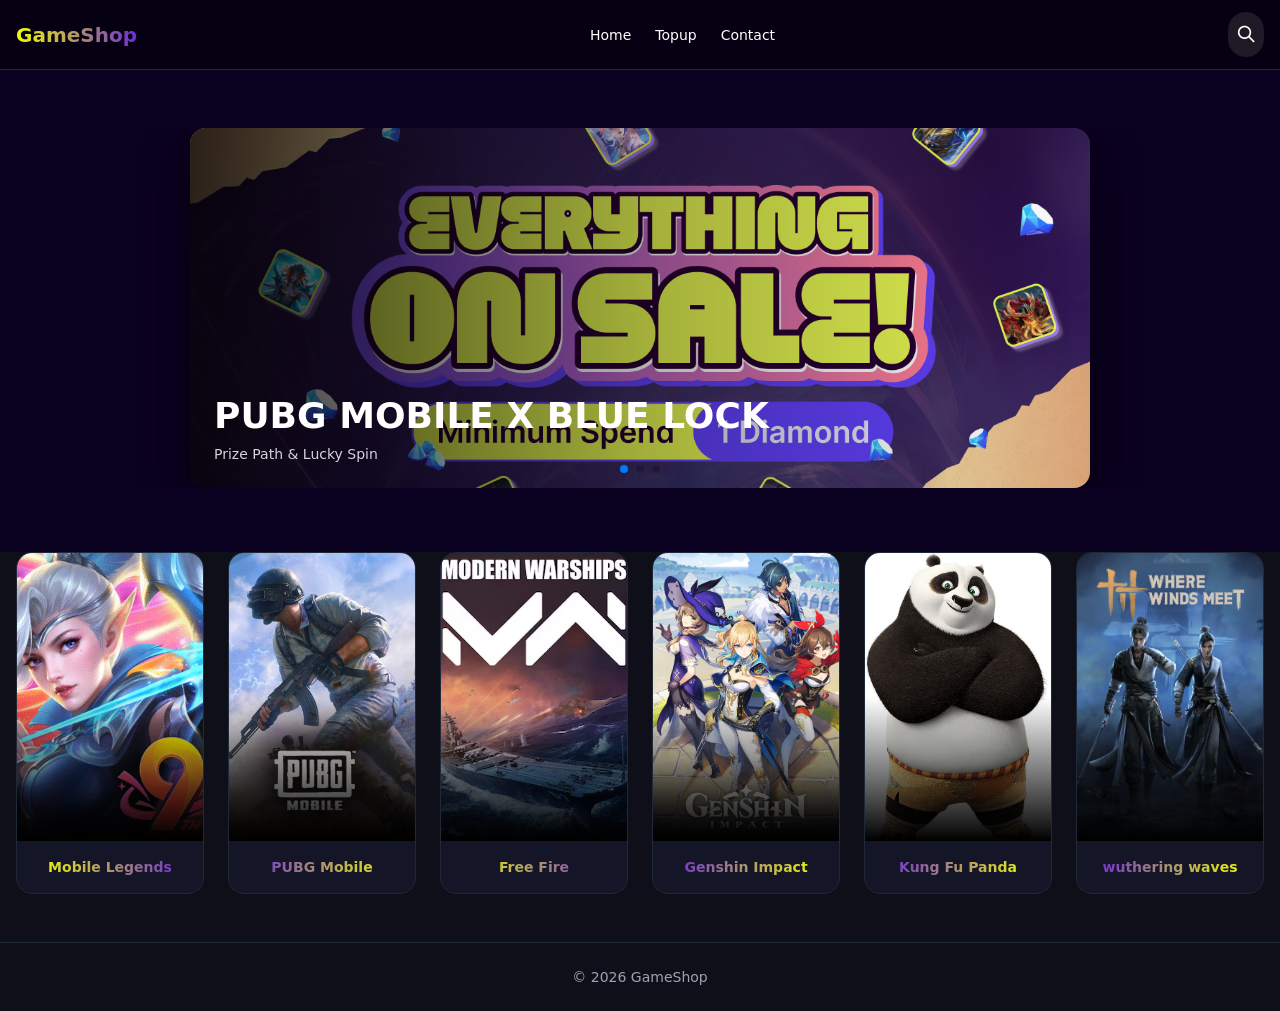
==== index.html @ 38ab4262 "Change" ====
<!doctype html>
<html lang="en">

<head>
    <meta charset="UTF-8" />
    <meta name="viewport" content="width=device-width, initial-scale=1.0" />

    <title>Game Shop</title>

    <script src="./static/js/tailwind.min.js"></script>

    <link rel="stylesheet" href="./static/css/tabler.min.css">
    <link rel="stylesheet" href="./static/css/swiper.min.css" />
    <link rel="stylesheet" href="./static/css/style.css">
    <script src="./static/js/swiper.min.js"></script>
    <script src="./static/js/script.js"></script>

</head>




<body class="bg-darkBg text-white">

    <header class="bg-black/40 backdrop-blur-lg border-b border-gray-800 fixed w-full z-50">
        <div class="max-w-7xl mx-auto px-4 py-3 flex items-center justify-between">
            <h1 class="text-xl font-bold bg-gradient-to-r from-neoYellow to-neoPurple bg-clip-text text-transparent">
                GameShop
            </h1>


            <nav class="hidden md:flex gap-6 text-sm">
                <a href="#" class="hover:text-neoYellow">Home</a>
                <a href="#" class="hover:text-neoYellow">Topup</a>
                <a href="#" class="hover:text-neoYellow">Contact</a>
            </nav>


            <div class="flex items-center gap-3">

                <button onclick="toggleSearch()" class="p-2 rounded-full bg-white/10 backdrop-blur-md">
                    <i class="ti ti-search text-white text-xl"></i>
                </button>


                <button onclick="toggleMenu()" class="md:hidden p-2 rounded-full bg-white/10">
                    <i class="ti ti-menu-2 text-white text-xl"></i>
                </button>
            </div>
        </div>


        <div id="mobileMenu" class="hidden md:hidden px-4 pb-4">
            <a href="#" class="block py-2 border-b border-gray-700">Home</a>
            <a href="#" class="block py-2 border-b border-gray-700">Topup</a>
            <a href="#" class="block py-2">Contact</a>
        </div>
    </header>

    <section class="bg-[#0b0120] pt-32 pb-16 overflow-hidden">

        <!-- pt-32 = navbar space fix -->

        <div class="swiper mySwiper px-4">

            <div class="swiper-wrapper">

                <!-- SLIDE -->
                <div class="swiper-slide !flex justify-center">
                    <div class="relative w-[900px] h-[360px] 
                    max-md:w-[92%] max-md:h-[220px]
                    rounded-2xl overflow-hidden
                    shadow-[0_20px_50px_rgba(0,0,0,0.45)]
                    transition-all duration-300">

                        <img src="./image/slider.jpg" class="w-full h-full object-cover" />

                        <!-- overlay -->
                        <div class="absolute inset-0 
                      bg-gradient-to-r 
                      from-black/80 via-black/30 to-transparent"></div>

                        <!-- text -->
                        <div class="absolute bottom-6 left-6 text-white z-10">
                            <h2 class="text-3xl md:text-4xl font-bold">
                                PUBG MOBILE X BLUE LOCK
                            </h2>
                            <p class="mt-2 text-sm text-gray-300">
                                Prize Path & Lucky Spin
                            </p>
                        </div>

                    </div>
                </div>

                <!-- SLIDE -->
                <div class="swiper-slide !flex justify-center">
                    <div class="relative w-[900px] h-[360px] 
                    max-md:w-[92%] max-md:h-[220px]
                    rounded-2xl overflow-hidden
                    shadow-[0_20px_50px_rgba(0,0,0,0.45)]
                    transition-all duration-300">

                        <img src="./image/slider-2.png" class="w-full h-full object-cover" />

                        <div class="absolute inset-0 bg-gradient-to-r from-black/80 via-black/30 to-transparent"></div>

                        <div class="absolute bottom-6 left-6 text-white z-10">
                            <h2 class="text-3xl md:text-4xl font-bold">
                                Mobile Legends
                            </h2>
                            <p class="mt-2 text-sm text-gray-300">
                                Fast & Cheap Diamonds
                            </p>
                        </div>

                    </div>
                </div>

                <!-- SLIDE -->
                <div class="swiper-slide !flex justify-center">
                    <div class="relative w-[900px] h-[360px] 
                    max-md:w-[92%] max-md:h-[220px]
                    rounded-2xl overflow-hidden
                    shadow-[0_20px_50px_rgba(0,0,0,0.45)]
                    transition-all duration-300">

                        <img src="./image/slider-3.jpg" class="w-full h-full object-cover" />

                        <div class="absolute inset-0 bg-gradient-to-r from-black/80 via-black/30 to-transparent"></div>

                        <div class="absolute bottom-6 left-6 text-white z-10">
                            <h2 class="text-3xl md:text-4xl font-bold">
                                Genshin Impact
                            </h2>
                            <p class="mt-2 text-sm text-gray-300">
                                Genesis Crystal
                            </p>
                        </div>

                    </div>
                </div>

            </div>

            <!-- dots -->
            <div class="swiper-pagination mt-6"></div>

        </div>

    </section>
    <div id="searchBox" class="hidden fixed top-16 left-0 w-full px-4 z-40">
        <div class="max-w-7xl mx-auto bg-[#151528] border border-gray-800 rounded-xl p-3 flex items-center shadow-lg">
            <i class="ri-search-line text-gray-400 mr-2"></i>
            <input type="text" placeholder="Search game..."
                class="w-full bg-transparent outline-none text-sm placeholder-gray-400" />
        </div>
    </div>


    <section class="max-w-7xl mx-auto px-4 pb-12">
        <div class="grid grid-cols-2 md:grid-cols-6 gap-6">

            <div class="rounded-2xl overflow-hidden border border-gray-800 bg-[#151528] hover:scale-105 transition">
                <div class="h-72 relative">
                    <!-- HEIGHT ↑ -->
                    <img src="./image/mlbb.png" class="w-full h-full object-cover" />

                    <div class="absolute inset-0 bg-gradient-to-t from-black via-transparent"></div>
                </div>

                <div class="p-4">
                    <h3
                        class="text-center font-semibold text-sm bg-gradient-to-r from-neoYellow to-neoPurple bg-clip-text text-transparent">
                        Mobile Legends
                    </h3>
                </div>
            </div>


            <div class="rounded-2xl overflow-hidden border border-gray-800 bg-[#151528] hover:scale-105 transition">
                <div class="h-72 relative">
                    <img src="./image/pubg.jpg" class="w-full h-full object-cover" />
                    <div class="absolute inset-0 bg-gradient-to-t from-black via-transparent"></div>
                </div>

                <div class="p-4">
                    <h3
                        class="text-center font-semibold text-sm bg-gradient-to-r from-neoPurple to-neoYellow bg-clip-text text-transparent">
                        PUBG Mobile
                    </h3>
                </div>
            </div>


            <div class="rounded-2xl overflow-hidden border border-gray-800 bg-[#151528] hover:scale-105 transition">
                <div class="h-72 relative">
                    <img src="./image/mv.avif" class="w-full h-full object-cover" />
                    <div class="absolute inset-0 bg-gradient-to-t from-black via-transparent"></div>
                </div>

                <div class="p-4">
                    <h3
                        class="text-center font-semibold text-sm bg-gradient-to-r from-neoYellow to-neoPurple bg-clip-text text-transparent">
                        Free Fire
                    </h3>
                </div>
            </div>


            <div class="rounded-2xl overflow-hidden border border-gray-800 bg-[#151528] hover:scale-105 transition">
                <div class="h-72 relative">
                    <img src="./image/guneshin.jpg" class="w-full h-full object-cover" />
                    <div class="absolute inset-0 bg-gradient-to-t from-black via-transparent"></div>
                </div>

                <div class="p-4">
                    <h3
                        class="text-center font-semibold text-sm bg-gradient-to-r from-neoPurple to-neoYellow bg-clip-text text-transparent">
                        Genshin Impact
                    </h3>
                </div>
            </div>
            <div class="rounded-2xl overflow-hidden border border-gray-800 bg-[#151528] hover:scale-105 transition">
                <div class="h-72 relative">
                    <img src="./image/kung.jpg" class="w-full h-full object-cover" />
                    <div class="absolute inset-0 bg-gradient-to-t from-black via-transparent"></div>
                </div>

                <div class="p-4">
                    <h3
                        class="text-center font-semibold text-sm bg-gradient-to-r from-neoPurple to-neoYellow bg-clip-text text-transparent">
                        Kung Fu Panda
                    </h3>
                </div>
            </div>
            <div class="rounded-2xl overflow-hidden border border-gray-800 bg-[#151528] hover:scale-105 transition">
                <div class="h-72 relative">
                    <img src="./image/where.avif" class="w-full h-full object-cover" />
                    <div class="absolute inset-0 bg-gradient-to-t from-black via-transparent"></div>
                </div>

                <div class="p-4">
                    <h3
                        class="text-center font-semibold text-sm bg-gradient-to-r from-neoPurple to-neoYellow bg-clip-text text-transparent">
                        wuthering waves
                    </h3>
                </div>
            </div>
        </div>
    </section>


    <footer class="border-t border-gray-800 py-6 text-center text-gray-400 text-sm">
        © 2026 GameShop
    </footer>
    <script>
        var swiper = new Swiper(".mySwiper", {
            loop: true,
            centeredSlides: true,
            slidesPerView: "auto",
            spaceBetween: 20,

            autoplay: {
                delay: 3000,
            },

            pagination: {
                el: ".swiper-pagination",
                clickable: true,
            },
        });
    </script>
</body>

</html>
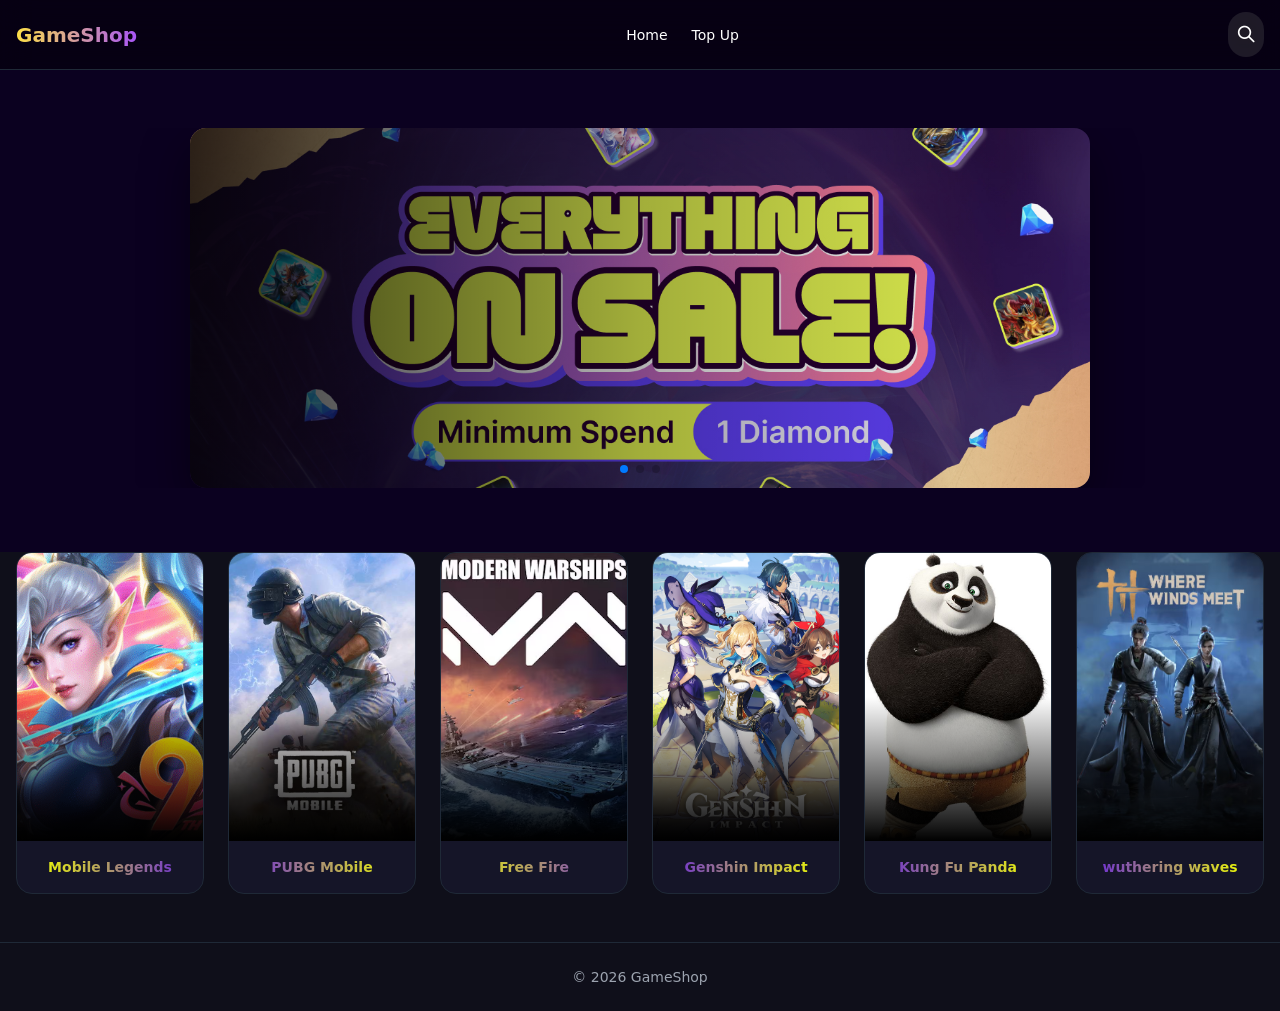
==== commit 3aa060be: "Top Up" ====
--- a/index.html
+++ b/index.html
@@ -1,5 +1,6 @@
-<!doctype html>
+<!DOCTYPE html>
 <html lang="en">
+
 
 <head>
     <meta charset="UTF-8" />
@@ -7,38 +8,36 @@
 
     <title>Game Shop</title>
 
-    <script src="./static/js/tailwind.min.js"></script>
-
-    <link rel="stylesheet" href="./static/css/tabler.min.css">
-    <link rel="stylesheet" href="./static/css/swiper.min.css" />
-    <link rel="stylesheet" href="./static/css/style.css">
-    <script src="./static/js/swiper.min.js"></script>
-    <script src="./static/js/script.js"></script>
+
+    <script src="js/tailwind.min.js"></script>
+    <link rel="stylesheet" href="css/tabler.min.css" type="text/css" />
+    <link rel="stylesheet" href="css/swiper.min.css" type="text/css" />
 
 </head>
 
-
-
-
 <body class="bg-darkBg text-white">
-
-    <header class="bg-black/40 backdrop-blur-lg border-b border-gray-800 fixed w-full z-50">
+    <header class="bg-black/40 backdrop-blur-lg border-b border-gray-800 fixed top-0 w-full z-50">
         <div class="max-w-7xl mx-auto px-4 py-3 flex items-center justify-between">
-            <h1 class="text-xl font-bold bg-gradient-to-r from-neoYellow to-neoPurple bg-clip-text text-transparent">
+            <!-- LOGO -->
+            <h1 class="text-xl font-bold bg-gradient-to-r from-yellow-300 to-purple-500 bg-clip-text text-transparent">
                 GameShop
             </h1>
 
-
-            <nav class="hidden md:flex gap-6 text-sm">
-                <a href="#" class="hover:text-neoYellow">Home</a>
-                <a href="#" class="hover:text-neoYellow">Topup</a>
-                <a href="#" class="hover:text-neoYellow">Contact</a>
+            <!-- DESKTOP MENU -->
+            <nav class="hidden md:flex gap-6 text-sm text-white">
+                <a href="index.html" class="hover:text-yellow-300 transition">
+                    Home
+                </a>
+
+                <a href="topup.html" class="hover:text-yellow-300 transition">
+                    Top Up
+                </a>
             </nav>
 
 
             <div class="flex items-center gap-3">
 
-                <button onclick="toggleSearch()" class="p-2 rounded-full bg-white/10 backdrop-blur-md">
+                    <button onclick="toggleSearch()" class="p-2 rounded-full bg-white/10 backdrop-blur-md">
                     <i class="ti ti-search text-white text-xl"></i>
                 </button>
 
@@ -48,106 +47,94 @@
                 </button>
             </div>
         </div>
-
-
-        <div id="mobileMenu" class="hidden md:hidden px-4 pb-4">
-            <a href="#" class="block py-2 border-b border-gray-700">Home</a>
-            <a href="#" class="block py-2 border-b border-gray-700">Topup</a>
-            <a href="#" class="block py-2">Contact</a>
-        </div>
     </header>
 
+    <div id="overlay" onclick="toggleMenu()" class="fixed inset-0 bg-black/60 z-40 hidden"></div>
+
+
+    <div id="mobileMenu"
+        class="fixed top-0 right-[-100%] w-[280px] h-full bg-[#14052d] z-50 transition-all duration-300 shadow-2xl">
+
+        <div class="flex items-center justify-between p-5 border-b border-purple-500/20">
+            <h2 class="text-xl font-bold text-white">Menu</h2>
+
+            <button onclick="toggleMenu()">
+                <i class="ti ti-x text-white text-3xl"></i>
+            </button>
+        </div>
+
+
+        <div class="p-5 flex flex-col gap-4 text-white">
+            <a href="index.html" class="bg-white/5 hover:bg-purple-600 px-4 py-4 rounded-2xl transition">
+                Home
+            </a>
+
+            <a href="topup.html" class="bg-white/5 hover:bg-purple-600 px-4 py-4 rounded-2xl transition">
+                Top Up
+            </a>
+        </div>
+
+
+        <div class="absolute bottom-6 left-0 w-full px-5">
+            <div class="grid grid-cols-2 gap-3">
+                <a href="#" class="bg-white/10 text-white py-3 rounded-xl text-center">
+                    Login
+                </a>
+
+                <a href="#" class="bg-purple-600 hover:bg-purple-700 text-white py-3 rounded-xl text-center">
+                    Sign Up
+                </a>
+            </div>
+        </div>
+    </div>
+
     <section class="bg-[#0b0120] pt-32 pb-16 overflow-hidden">
 
-        <!-- pt-32 = navbar space fix -->
 
         <div class="swiper mySwiper px-4">
-
             <div class="swiper-wrapper">
 
-                <!-- SLIDE -->
                 <div class="swiper-slide !flex justify-center">
-                    <div class="relative w-[900px] h-[360px] 
-                    max-md:w-[92%] max-md:h-[220px]
-                    rounded-2xl overflow-hidden
-                    shadow-[0_20px_50px_rgba(0,0,0,0.45)]
-                    transition-all duration-300">
-
+                    <div
+                        class="relative w-[900px] h-[360px] max-md:w-[92%] max-md:h-[220px] rounded-2xl overflow-hidden shadow-[0_20px_50px_rgba(0,0,0,0.45)] transition-all duration-300">
                         <img src="./image/slider.jpg" class="w-full h-full object-cover" />
 
-                        <!-- overlay -->
-                        <div class="absolute inset-0 
-                      bg-gradient-to-r 
-                      from-black/80 via-black/30 to-transparent"></div>
-
-                        <!-- text -->
-                        <div class="absolute bottom-6 left-6 text-white z-10">
-                            <h2 class="text-3xl md:text-4xl font-bold">
-                                PUBG MOBILE X BLUE LOCK
-                            </h2>
-                            <p class="mt-2 text-sm text-gray-300">
-                                Prize Path & Lucky Spin
-                            </p>
-                        </div>
-
+
+                        <div class="absolute inset-0 bg-gradient-to-r from-black/80 via-black/30 to-transparent"></div>
+
+
+                        
                     </div>
                 </div>
 
-                <!-- SLIDE -->
+
                 <div class="swiper-slide !flex justify-center">
-                    <div class="relative w-[900px] h-[360px] 
-                    max-md:w-[92%] max-md:h-[220px]
-                    rounded-2xl overflow-hidden
-                    shadow-[0_20px_50px_rgba(0,0,0,0.45)]
-                    transition-all duration-300">
-
+                    <div
+                        class="relative w-[900px] h-[360px] max-md:w-[92%] max-md:h-[220px] rounded-2xl overflow-hidden shadow-[0_20px_50px_rgba(0,0,0,0.45)] transition-all duration-300">
                         <img src="./image/slider-2.png" class="w-full h-full object-cover" />
 
                         <div class="absolute inset-0 bg-gradient-to-r from-black/80 via-black/30 to-transparent"></div>
 
-                        <div class="absolute bottom-6 left-6 text-white z-10">
-                            <h2 class="text-3xl md:text-4xl font-bold">
-                                Mobile Legends
-                            </h2>
-                            <p class="mt-2 text-sm text-gray-300">
-                                Fast & Cheap Diamonds
-                            </p>
-                        </div>
-
+                       
                     </div>
                 </div>
 
-                <!-- SLIDE -->
+
                 <div class="swiper-slide !flex justify-center">
-                    <div class="relative w-[900px] h-[360px] 
-                    max-md:w-[92%] max-md:h-[220px]
-                    rounded-2xl overflow-hidden
-                    shadow-[0_20px_50px_rgba(0,0,0,0.45)]
-                    transition-all duration-300">
-
+                    <div
+                        class="relative w-[900px] h-[360px] max-md:w-[92%] max-md:h-[220px] rounded-2xl overflow-hidden shadow-[0_20px_50px_rgba(0,0,0,0.45)] transition-all duration-300">
                         <img src="./image/slider-3.jpg" class="w-full h-full object-cover" />
 
                         <div class="absolute inset-0 bg-gradient-to-r from-black/80 via-black/30 to-transparent"></div>
 
-                        <div class="absolute bottom-6 left-6 text-white z-10">
-                            <h2 class="text-3xl md:text-4xl font-bold">
-                                Genshin Impact
-                            </h2>
-                            <p class="mt-2 text-sm text-gray-300">
-                                Genesis Crystal
-                            </p>
-                        </div>
-
+                       
                     </div>
                 </div>
-
-            </div>
-
-            <!-- dots -->
+            </div>
+
+
             <div class="swiper-pagination mt-6"></div>
-
-        </div>
-
+        </div>
     </section>
     <div id="searchBox" class="hidden fixed top-16 left-0 w-full px-4 z-40">
         <div class="max-w-7xl mx-auto bg-[#151528] border border-gray-800 rounded-xl p-3 flex items-center shadow-lg">
@@ -157,13 +144,11 @@
         </div>
     </div>
 
-
     <section class="max-w-7xl mx-auto px-4 pb-12">
         <div class="grid grid-cols-2 md:grid-cols-6 gap-6">
-
-            <div class="rounded-2xl overflow-hidden border border-gray-800 bg-[#151528] hover:scale-105 transition">
-                <div class="h-72 relative">
-                    <!-- HEIGHT ↑ -->
+            <div class="rounded-2xl overflow-hidden border border-gray-800 bg-[#151528] hover:scale-105 transition">
+                <div class="h-72 relative">
+
                     <img src="./image/mlbb.png" class="w-full h-full object-cover" />
 
                     <div class="absolute inset-0 bg-gradient-to-t from-black via-transparent"></div>
@@ -177,7 +162,6 @@
                 </div>
             </div>
 
-
             <div class="rounded-2xl overflow-hidden border border-gray-800 bg-[#151528] hover:scale-105 transition">
                 <div class="h-72 relative">
                     <img src="./image/pubg.jpg" class="w-full h-full object-cover" />
@@ -191,7 +175,6 @@
                     </h3>
                 </div>
             </div>
-
 
             <div class="rounded-2xl overflow-hidden border border-gray-800 bg-[#151528] hover:scale-105 transition">
                 <div class="h-72 relative">
@@ -207,7 +190,6 @@
                 </div>
             </div>
 
-
             <div class="rounded-2xl overflow-hidden border border-gray-800 bg-[#151528] hover:scale-105 transition">
                 <div class="h-72 relative">
                     <img src="./image/guneshin.jpg" class="w-full h-full object-cover" />
@@ -249,28 +231,14 @@
             </div>
         </div>
     </section>
-
 
     <footer class="border-t border-gray-800 py-6 text-center text-gray-400 text-sm">
         © 2026 GameShop
     </footer>
-    <script>
-        var swiper = new Swiper(".mySwiper", {
-            loop: true,
-            centeredSlides: true,
-            slidesPerView: "auto",
-            spaceBetween: 20,
-
-            autoplay: {
-                delay: 3000,
-            },
-
-            pagination: {
-                el: ".swiper-pagination",
-                clickable: true,
-            },
-        });
-    </script>
+
+    <script src="js/swiper.min.js"></script>
+    <script src="js/script.js"></script>
+
 </body>
 
 </html>
